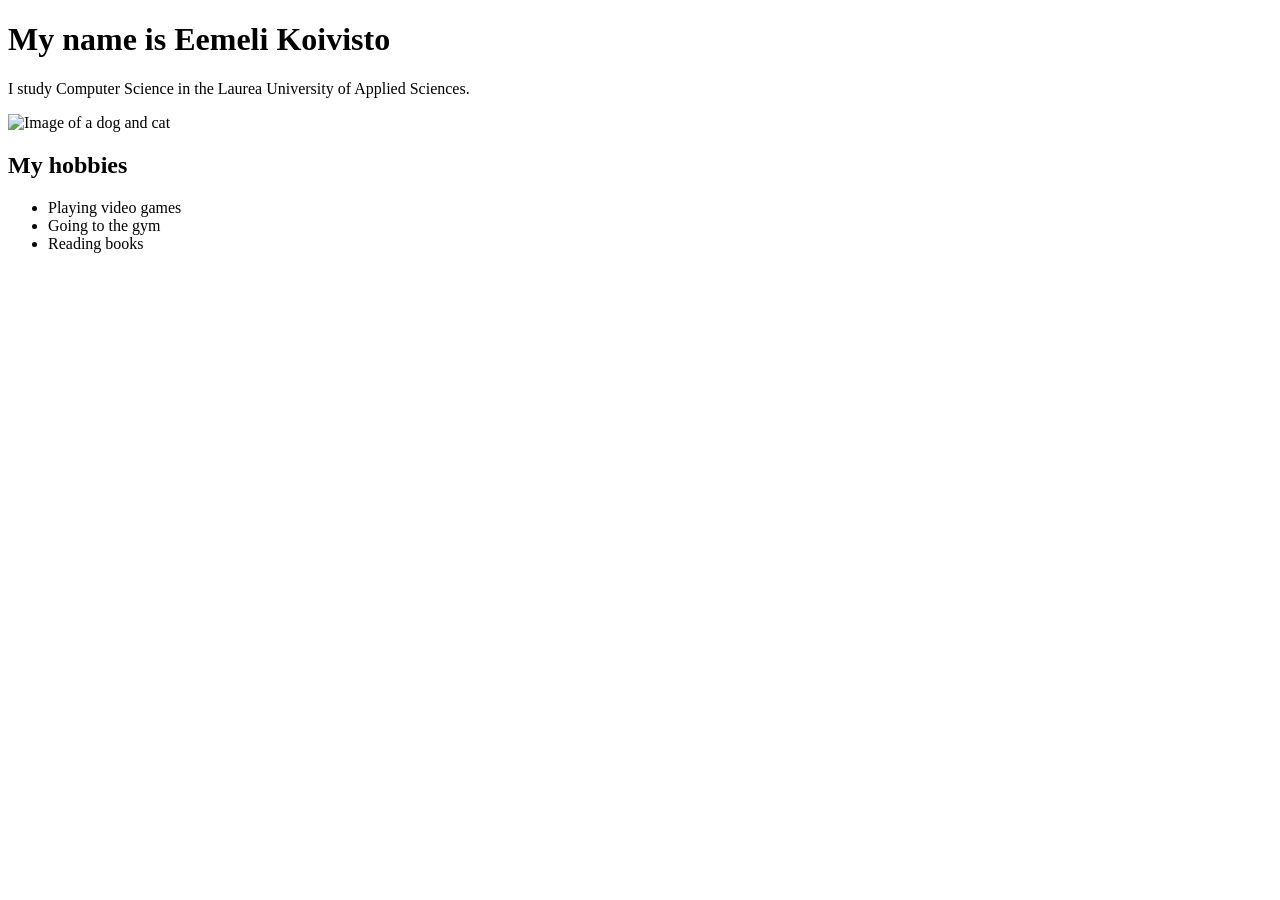
==== WS_01/index.html @ 7a7a82a4 "basics, image and list" ====
<!DOCTYPE html>
<html lang="en">
<head>
    <meta charset="UTF-8">
    <title>My First HTML Page</title>
</head>
<body>
    <h1>My name is Eemeli Koivisto</h1>
    <p>I study Computer Science in the Laurea University of Applied Sciences.</p>
    <img src="/images.jpg/dogandcat.jpg" alt="Image of a dog and cat">
</body>

<h2>My hobbies</h2>
<ul>
    <li>Playing video games</li>
    <li>Going to the gym</li>
    <li>Reading books</li>
</html>
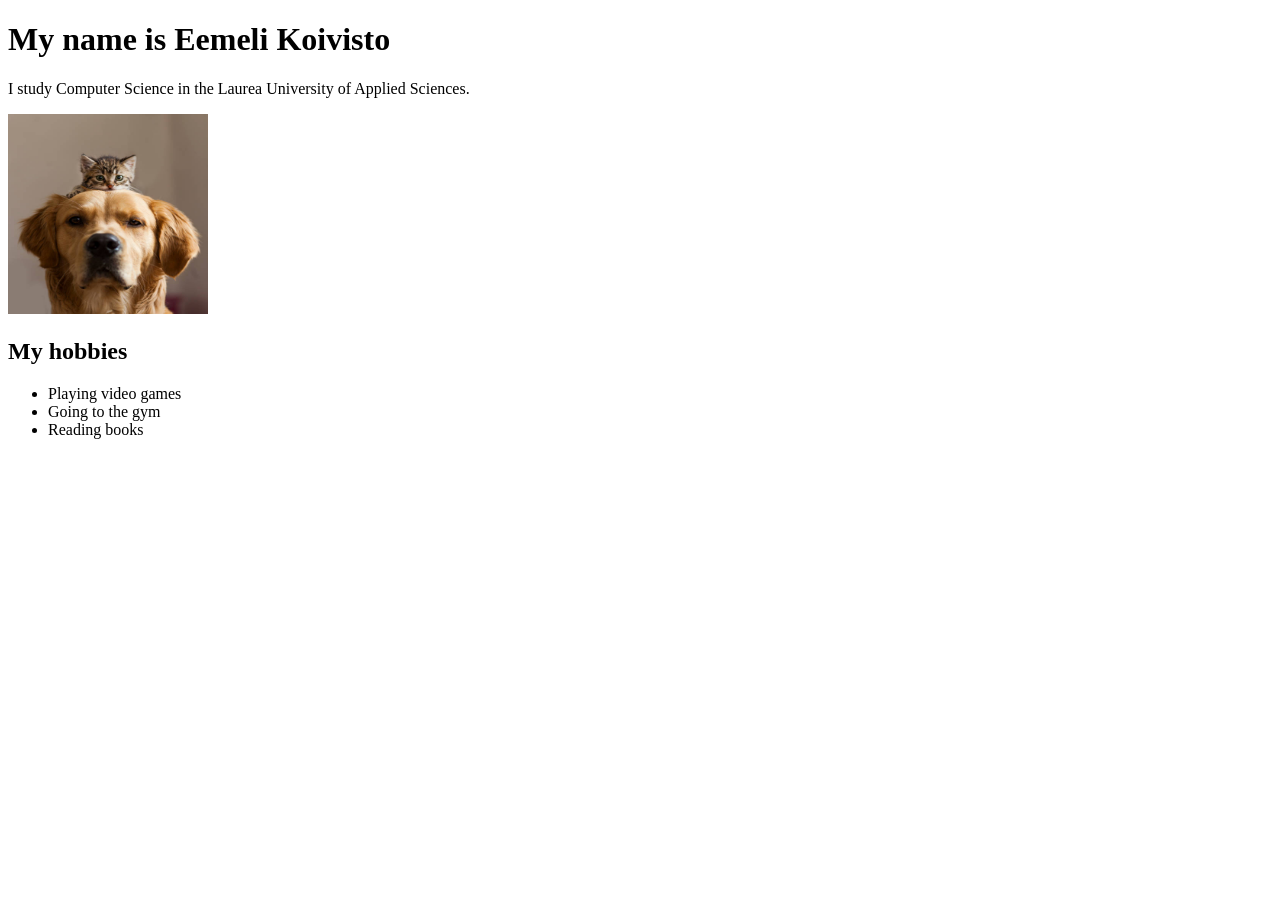
==== commit e0770a74: "image" ====
--- a/WS_01/index.html
+++ b/WS_01/index.html
@@ -7,12 +7,14 @@
 <body>
     <h1>My name is Eemeli Koivisto</h1>
     <p>I study Computer Science in the Laurea University of Applied Sciences.</p>
-    <img src="/images.jpg/dogandcat.jpg" alt="Image of a dog and cat">
-</body>
+    <img src="dogandcat.jpg" alt="Image of a dog and cat" style="width:200px;height:200px;">
+
 
 <h2>My hobbies</h2>
 <ul>
     <li>Playing video games</li>
     <li>Going to the gym</li>
     <li>Reading books</li>
+</ul>
+</body>
 </html>
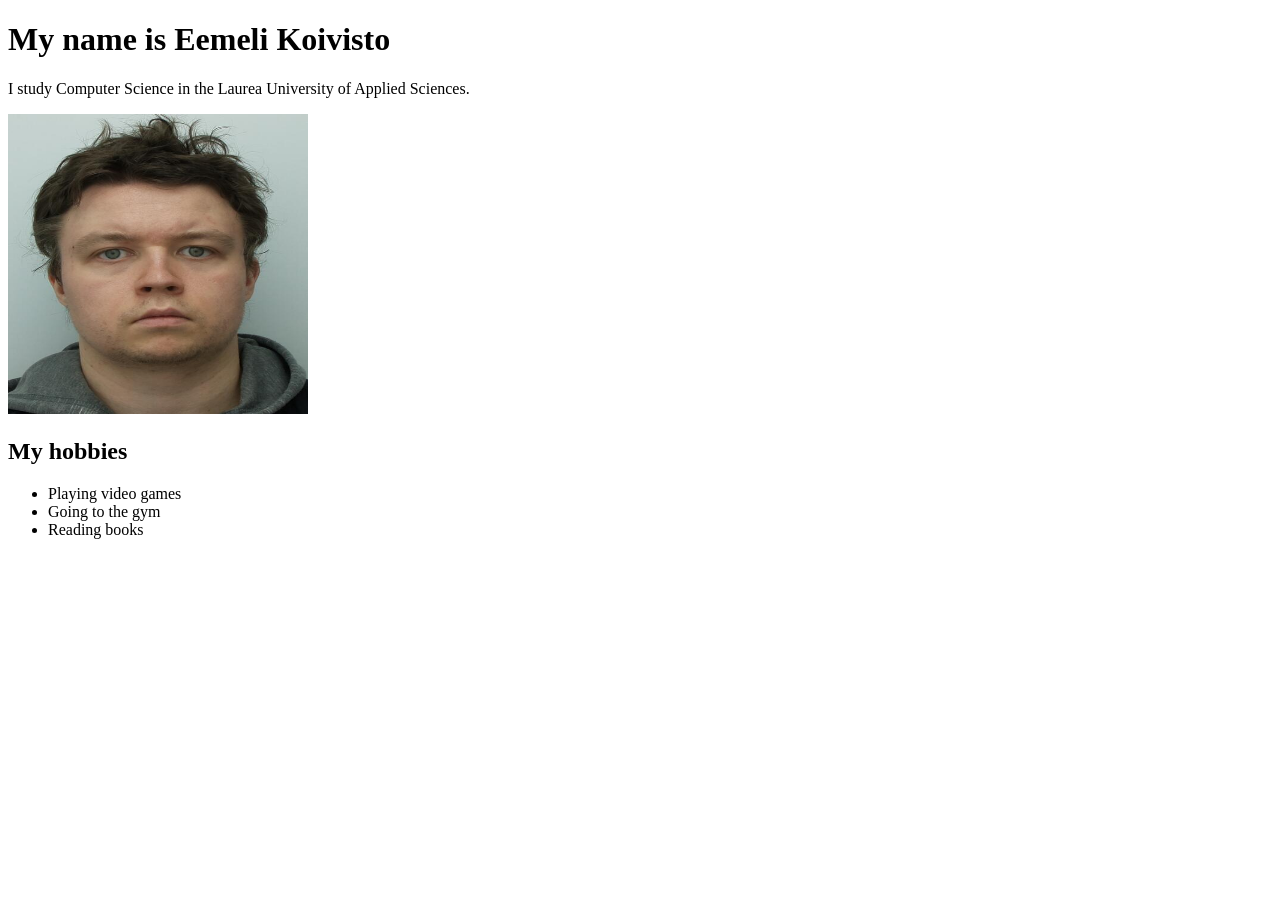
==== commit 7731f2a4: "image update" ====
--- a/WS_01/index.html
+++ b/WS_01/index.html
@@ -7,7 +7,7 @@
 <body>
     <h1>My name is Eemeli Koivisto</h1>
     <p>I study Computer Science in the Laurea University of Applied Sciences.</p>
-    <img src="dogandcat.jpg" alt="Image of a dog and cat" style="width:200px;height:200px;">
+    <img src="pass_photo.jpg" alt="Image of a dog and cat" style="width:300px;height:300px;">
 
 
 <h2>My hobbies</h2>
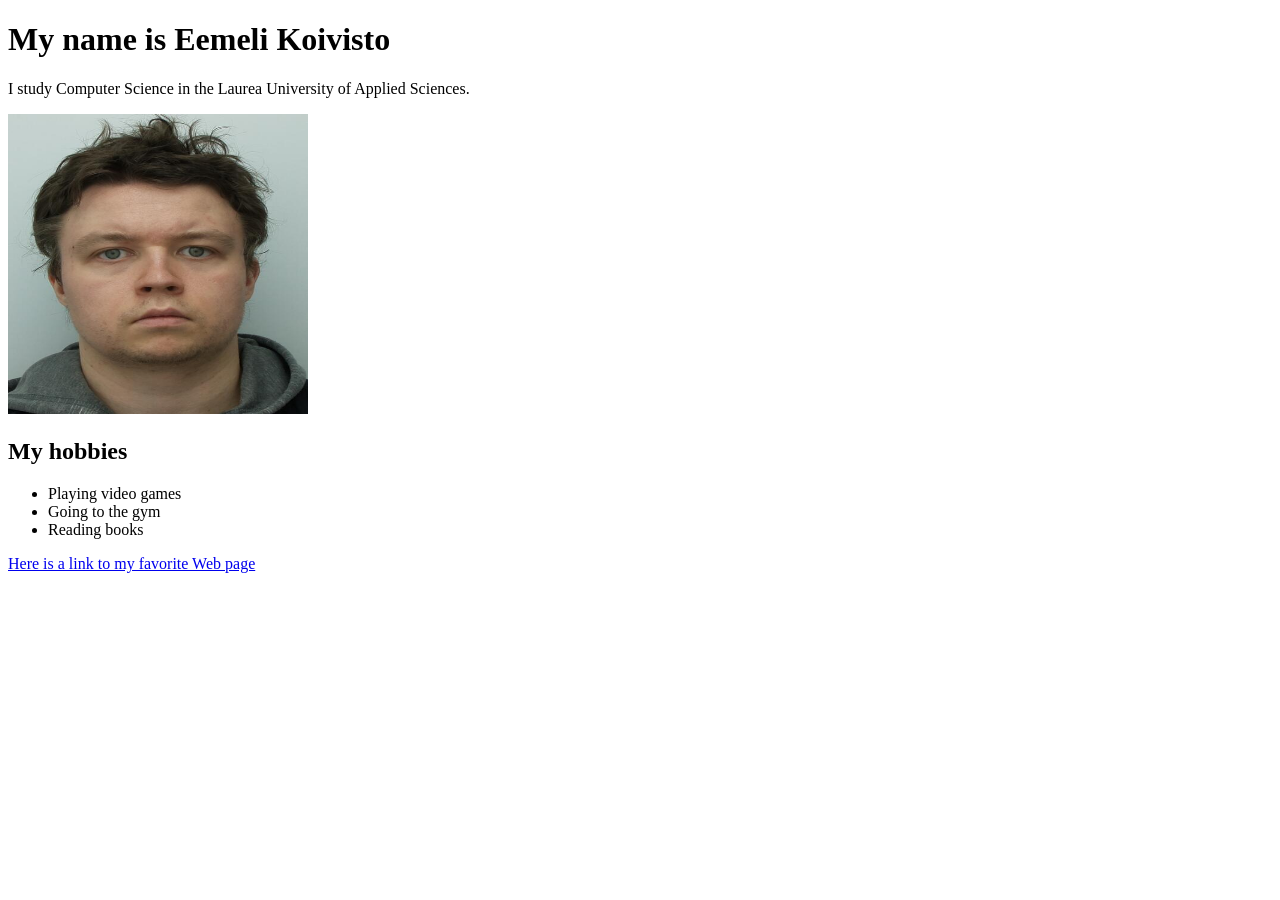
==== commit 29ba7f42: "page link" ====
--- a/WS_01/index.html
+++ b/WS_01/index.html
@@ -1,20 +1,23 @@
 <!DOCTYPE html>
-<html lang="en">
-<head>
-    <meta charset="UTF-8">
-    <title>My First HTML Page</title>
-</head>
-<body>
-    <h1>My name is Eemeli Koivisto</h1>
-    <p>I study Computer Science in the Laurea University of Applied Sciences.</p>
+    <html lang="en">
+    <head>
+        <meta charset="UTF-8">
+        <title>My First HTML Page</title>
+    </head>
+    <body>
+        <h1>My name is Eemeli Koivisto</h1>
+        <p>I study Computer Science in the Laurea University of Applied Sciences.</p>
     <img src="pass_photo.jpg" alt="Image of a dog and cat" style="width:300px;height:300px;">
 
 
-<h2>My hobbies</h2>
-<ul>
+    <h2>My hobbies</h2>
+    <ul>
     <li>Playing video games</li>
     <li>Going to the gym</li>
     <li>Reading books</li>
-</ul>
-</body>
+    </ul>
+    <a href="https://www.laurea.fi">Here is a link to my favorite Web page</a>
+
+
+    </body>
 </html>
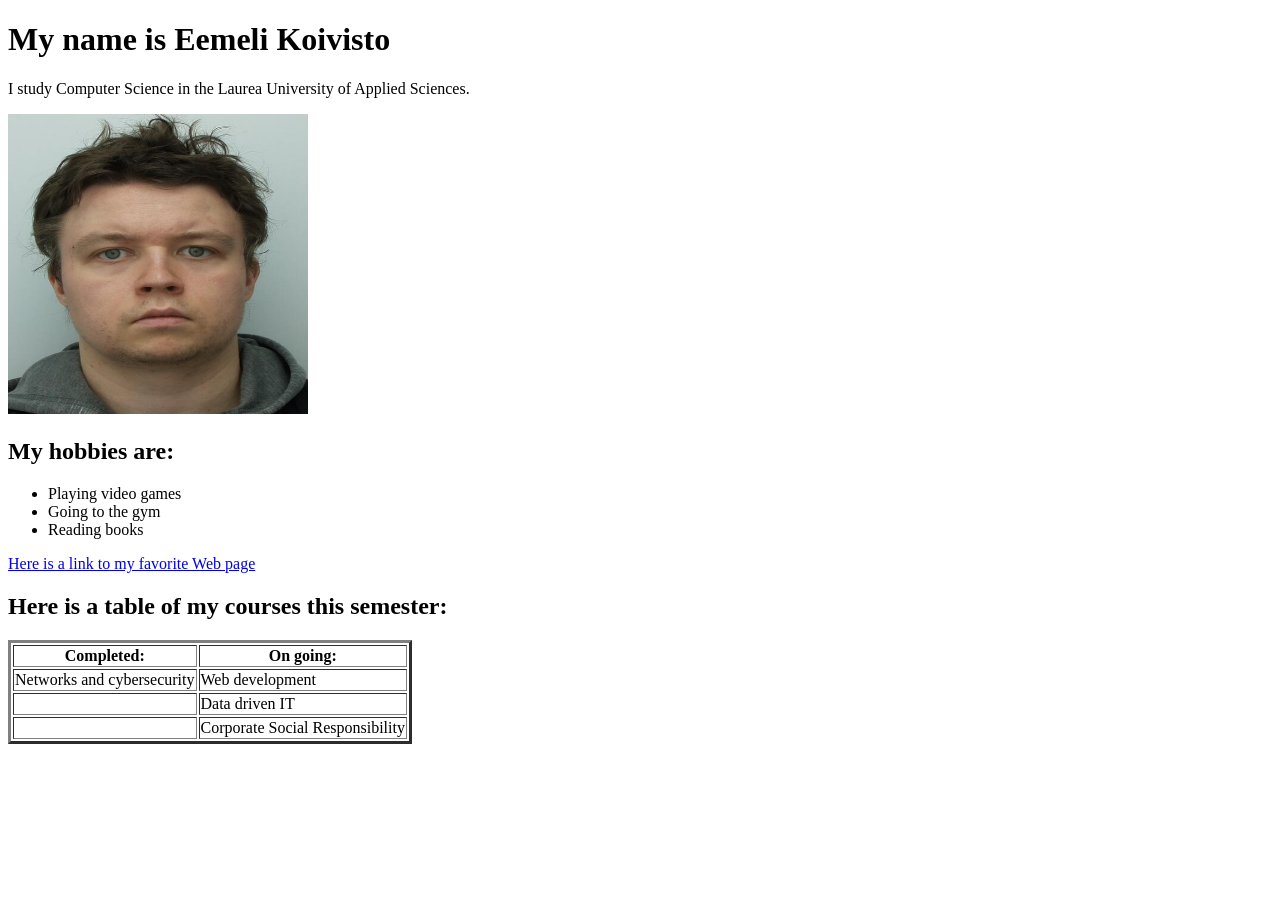
==== commit cf3a43ed: "table" ====
--- a/WS_01/index.html
+++ b/WS_01/index.html
@@ -10,14 +10,34 @@
     <img src="pass_photo.jpg" alt="Image of a dog and cat" style="width:300px;height:300px;">
 
 
-    <h2>My hobbies</h2>
+    <h2>My hobbies are:</h2>
     <ul>
     <li>Playing video games</li>
     <li>Going to the gym</li>
     <li>Reading books</li>
     </ul>
+
     <a href="https://www.laurea.fi">Here is a link to my favorite Web page</a>
-
-
+    
+    <h2>Here is a table of my courses this semester:</h2>
+    
+    <table border="3">
+        <tr>
+            <th>Completed:</th>
+            <th>On going:</th>
+        </tr>
+        <tr>
+            <td>Networks and cybersecurity</td>
+            <td>Web development</td>
+        </tr>
+        <tr>
+            <td></td>
+            <td>Data driven IT</td>
+         </tr>
+         <tr>
+            <td></td>
+            <td>Corporate Social Responsibility</td>
+        </tr>  
+    </table>
     </body>
 </html>
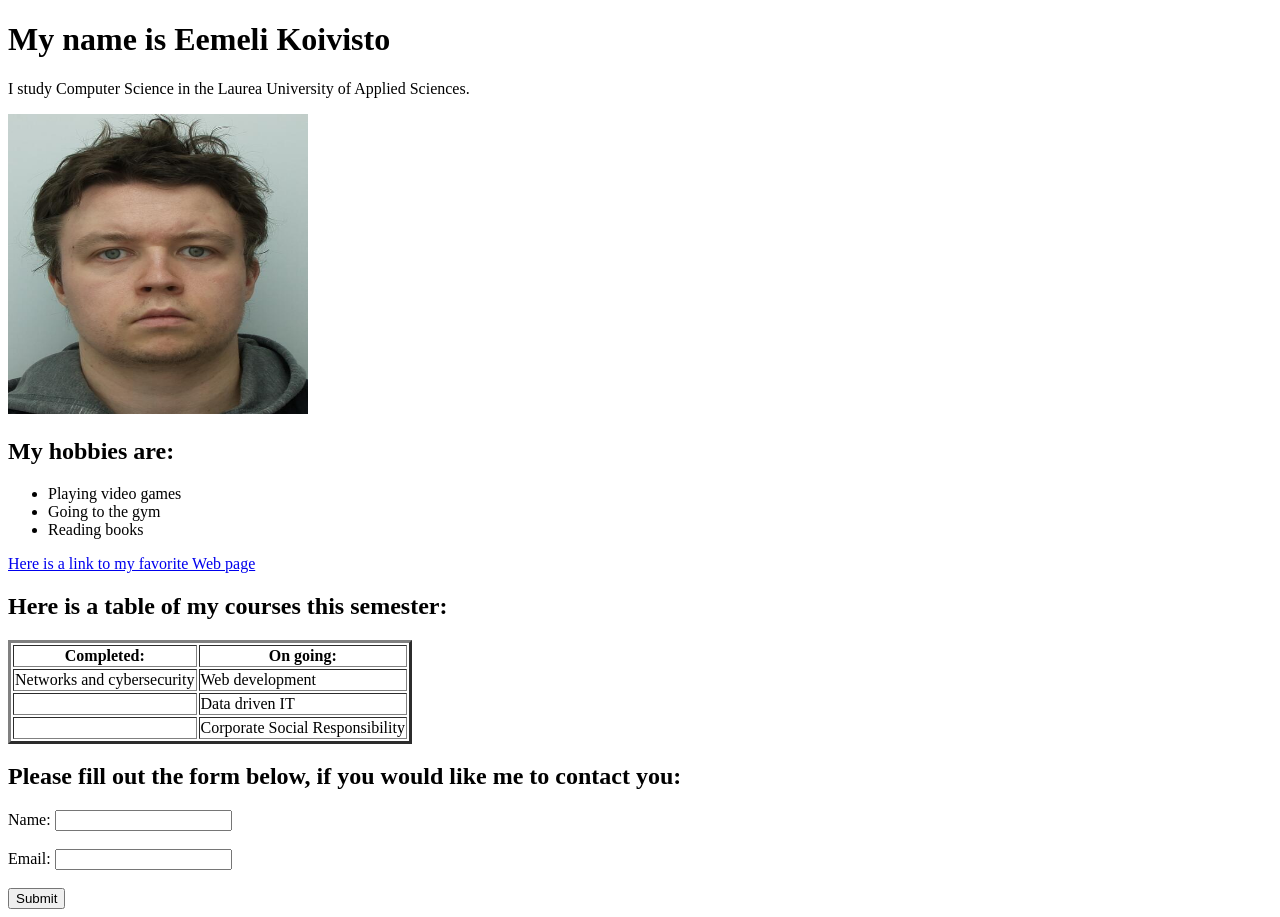
==== commit c2ca4299: "form" ====
--- a/WS_01/index.html
+++ b/WS_01/index.html
@@ -39,5 +39,16 @@
             <td>Corporate Social Responsibility</td>
         </tr>  
     </table>
+
+    <h2>Please fill out the form below, if you would like me to contact you:</h2>
+
+    <form>
+        <label for="name">Name:</label>
+        <input type="text" id="name" name="name"><br><br>
+        <label for="email">Email:</label>
+        <input type="email" id="email" name="email"><br><br>
+        <input type="submit" value="Submit">
+    </form>
+
     </body>
 </html>
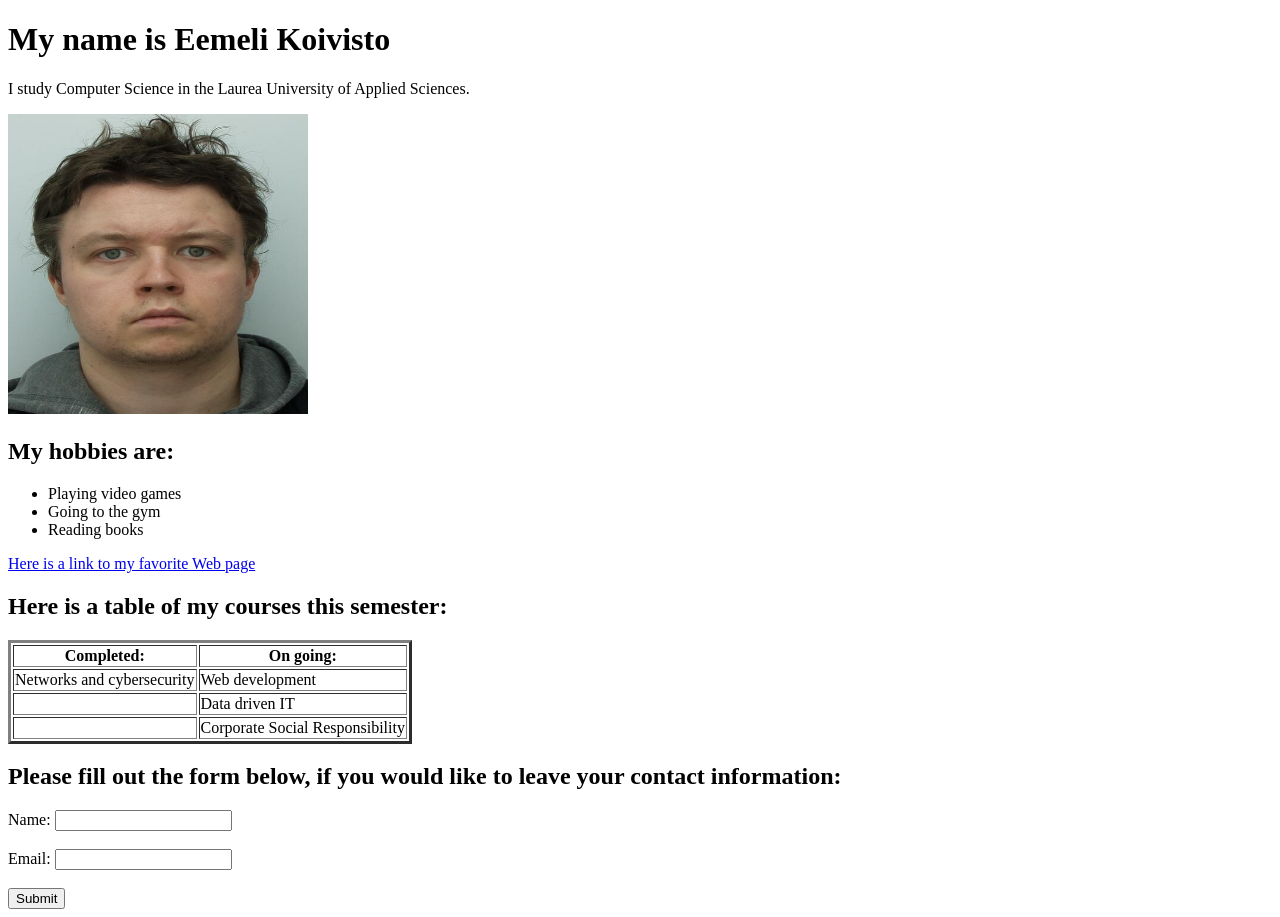
==== commit 0d3b53f0: "edit" ====
--- a/WS_01/index.html
+++ b/WS_01/index.html
@@ -40,7 +40,7 @@
         </tr>  
     </table>
 
-    <h2>Please fill out the form below, if you would like me to contact you:</h2>
+    <h2>Please fill out the form below, if you would like to leave your contact information:</h2>
 
     <form>
         <label for="name">Name:</label>
